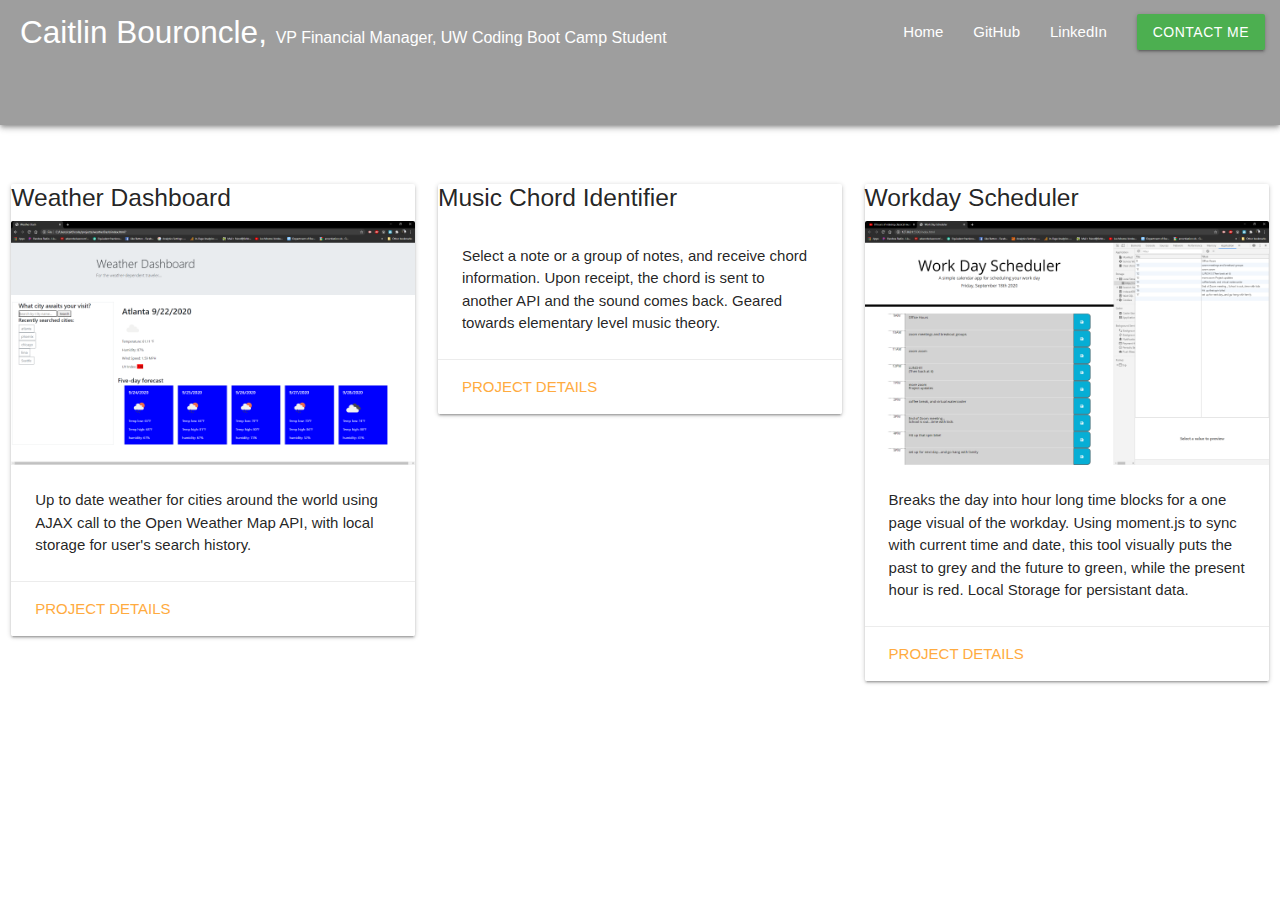
==== projects.html @ 9aa2ba77 "adding multiple files and mvp" ====
<!DOCTYPE html>
<html lang="en">
  <head>
    <meta charset="UTF-8" />
    <meta name="viewport" content="width=device-width, initial-scale=1.0" />
    <title>Document</title>
    <link
      rel="stylesheet"
      href="https://cdnjs.cloudflare.com/ajax/libs/materialize/1.0.0/css/materialize.min.css"
      integrity="sha512-UJfAaOlIRtdR+0P6C3KUoTDAxVTuy3lnSXLyLKlHYJlcSU8Juge/mjeaxDNMlw9LgeIotgz5FP8eUQPhX1q10A=="
      crossorigin="anonymous"
    />
    <link
      href="https://fonts.googleapis.com/icon?family=Material+Icons"
      rel="stylesheet"
    />
    <link rel="stylesheet" href="assets\projects.css" />
  </head>
  <body>
    <!-- NavBar -->
    <nav>
      <div class="nav-wrapper grey z-depth-2" style="min-height: 125px">
        <a href="#!" class="brand-logo"
          >Caitlin Bouroncle,
          <span class="sub-text">
            VP Financial Manager, UW Coding Boot Camp Student</span
          ></a
        >
        <a href="#" data-target="mobile-demo" class="sidenav-trigger"
          ><i class="material-icons">menu</i></a
        >
        <ul class="right hide-on-med-and-down">
          <li><a href="index.html">Home</a></li>
          <li>
            <a href="https://github.com/caitlinbou" target="_blank">GitHub</a>
          </li>
          <li>
            <a
              href="https://www.linkedin.com/in/caitlin-bouroncle-185b75182/"
              target="_blank"
              >LinkedIn</a
            >
          </li>
          <li>
            <a
              class="waves-effect waves-light green btn modal-trigger"
              href="#modal1"
              >Contact Me</a
            >
          </li>
        </ul>
      </div>
    </nav>
    <!-- sideNav -->
    <ul class="sidenav" id="mobile-demo">
      <li><a href="index.html">Home</a></li>
      <li>
        <a href="https://github.com/caitlinbou" target="_blank">GitHub</a>
      </li>
      <li>
        <a
          href="https://www.linkedin.com/in/caitlin-bouroncle-185b75182/"
          target="_blank"
          >LinkedIn</a
        >
      </li>
      <li>
        <a
          class="waves-effect waves-light green btn modal-trigger"
          href="#modal1"
          >Contact Me</a
        >
      </li>
    </ul>
    <!-- contact me modal -->
    <div id="modal1" class="modal">
      <div class="modal-content">
        <h4>Caitlin Bouroncle</h4>
        <p>
          Thanks for visiting. I hope you have enjoyed your stay. I look forward
          to hearing from you! You can find me at: <br />
          <br />
          <br />
          <strong>caitlin.bouroncle@gmail.com </strong><br />
          <br />
          <strong>206.999.2038</strong><br />
          <br />
          <br />
          <li><a href="#" target="_blank">Link to CV</a></li>
        </p>
      </div>
      <div class="modal-footer">
        <a href="#!" class="modal-close waves-effect waves-green btn-flat"
          >Click to close. See you next time!</a
        >
      </div>
    </div>

    <div class="row">
      <div class="col s4 m4">
        <div class="card">
          <h5>Weather Dashboard</h5>
          <div class="card-image">
            <img src="assets\screenshot3.png" />
          </div>
          <div class="card-content">
            <p>
              Up to date weather for cities around the world using AJAX call to
              the Open Weather Map API, with local storage for user's search
              history.
            </p>
          </div>
          <div class="card-action">
            <a href="https://github.com/caitlinbou/weatherDash" target="_blank"
              >Project Details</a
            >
          </div>
        </div>
      </div>

      <div class="col s4 m4">
        <div class="card">
          <h5>Music Chord Identifier</h5>
          <div class="card-image">
            <img src="" />
          </div>
          <div class="card-content">
            <p>
              Select a note or a group of notes, and receive chord information.
              Upon receipt, the chord is sent to another API and the sound comes
              back. Geared towards elementary level music theory.
            </p>
          </div>
          <div class="card-action">
            <a
              href="https://github.com/GnuArtemis/Music-Chord-Identifier"
              target="_blank"
              >Project Details</a
            >
          </div>
        </div>
      </div>

      <div class="col s12 m4">
        <div class="card">
          <h5>Workday Scheduler</h5>
          <div class="card-image">
            <img src="assets\WorkDayScheduler.png" />
            <!-- TODO: Take a new screenshot during the day to show the different colors -->
          </div>
          <div class="card-content">
            <p>
              Breaks the day into hour long time blocks for a one page visual of
              the workday. Using moment.js to sync with current time and
              date, this tool visually puts the past to grey and the future to
              green, while the present hour is red. Local Storage for persistant data.
            </p>
          </div>
          <div class="card-action">
            <a
              href="https://github.com/caitlinbou/workScheduler"
              target="_blank"
              >Project Details</a
            >
          </div>
        </div>
      </div>
    </div>

    <script src="https://ajax.googleapis.com/ajax/libs/jquery/3.5.1/jquery.min.js"></script>
    <script src="https://cdnjs.cloudflare.com/ajax/libs/materialize/1.0.0/js/materialize.min.js"></script>
    <script src="projects.js"></script>
  </body>
</html>
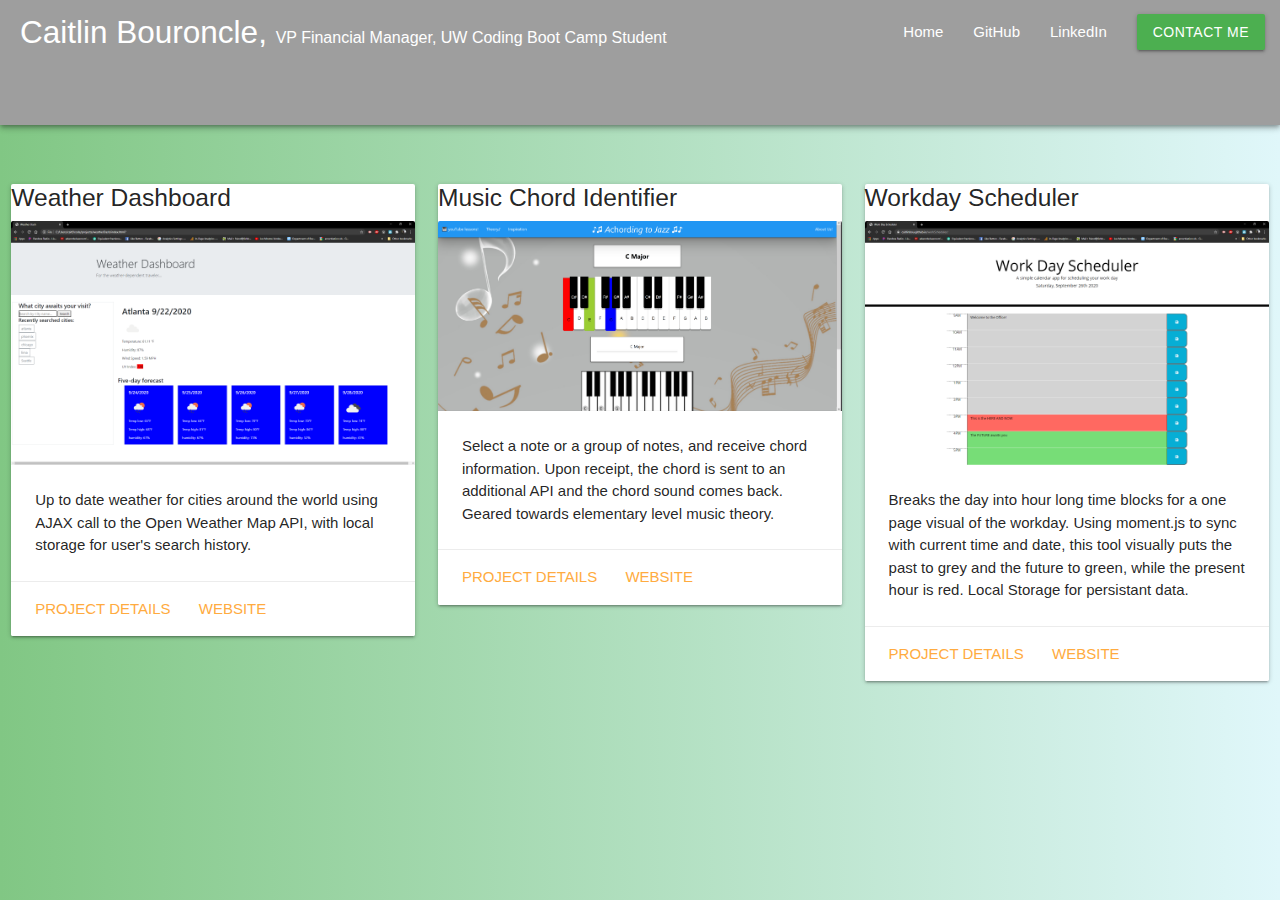
==== commit 4deed1d5: "updated portfolio" ====
--- a/projects.html
+++ b/projects.html
@@ -16,7 +16,7 @@
     />
     <link rel="stylesheet" href="assets\projects.css" />
   </head>
-  <body>
+  <body style="background: linear-gradient(90deg, #81c784, #e0f7fa)">
     <!-- NavBar -->
     <nav>
       <div class="nav-wrapper grey z-depth-2" style="min-height: 125px">
@@ -86,7 +86,7 @@
           <strong>206.999.2038</strong><br />
           <br />
           <br />
-          <li><a href="#" target="_blank">Link to CV</a></li>
+          <li><a href="https://docs.google.com/document/d/134XK_Mha_bkj6NP0H1YQWdiNZYrMlkm-942F857jQL0/edit?usp=sharing" target="_blank">Link to CV</a></li>
         </p>
       </div>
       <div class="modal-footer">
@@ -95,7 +95,7 @@
         >
       </div>
     </div>
-
+<!-- Project screenshots and link info -->
     <div class="row">
       <div class="col s4 m4">
         <div class="card">
@@ -114,6 +114,11 @@
             <a href="https://github.com/caitlinbou/weatherDash" target="_blank"
               >Project Details</a
             >
+            <a
+            href="https://caitlinbou.github.io/weatherDash/"
+            target="_blank"
+            >Website</a
+          >
           </div>
         </div>
       </div>
@@ -122,12 +127,12 @@
         <div class="card">
           <h5>Music Chord Identifier</h5>
           <div class="card-image">
-            <img src="" />
+            <img src="assets\ChordGen.png" />
           </div>
           <div class="card-content">
             <p>
               Select a note or a group of notes, and receive chord information.
-              Upon receipt, the chord is sent to another API and the sound comes
+              Upon receipt, the chord is sent to an additional API and the chord sound comes
               back. Geared towards elementary level music theory.
             </p>
           </div>
@@ -137,6 +142,11 @@
               target="_blank"
               >Project Details</a
             >
+            <a
+            href="https://gnuartemis.github.io/Music-Chord-Identifier/index.html"
+            target="_blank"
+            >Website</a
+          >
           </div>
         </div>
       </div>
@@ -145,8 +155,7 @@
         <div class="card">
           <h5>Workday Scheduler</h5>
           <div class="card-image">
-            <img src="assets\WorkDayScheduler.png" />
-            <!-- TODO: Take a new screenshot during the day to show the different colors -->
+            <img src="assets\schedule.png"/>
           </div>
           <div class="card-content">
             <p>
@@ -162,6 +171,11 @@
               target="_blank"
               >Project Details</a
             >
+            <a
+            href="https://caitlinbou.github.io/workScheduler/"
+            target="_blank"
+            >Website</a
+          >
           </div>
         </div>
       </div>
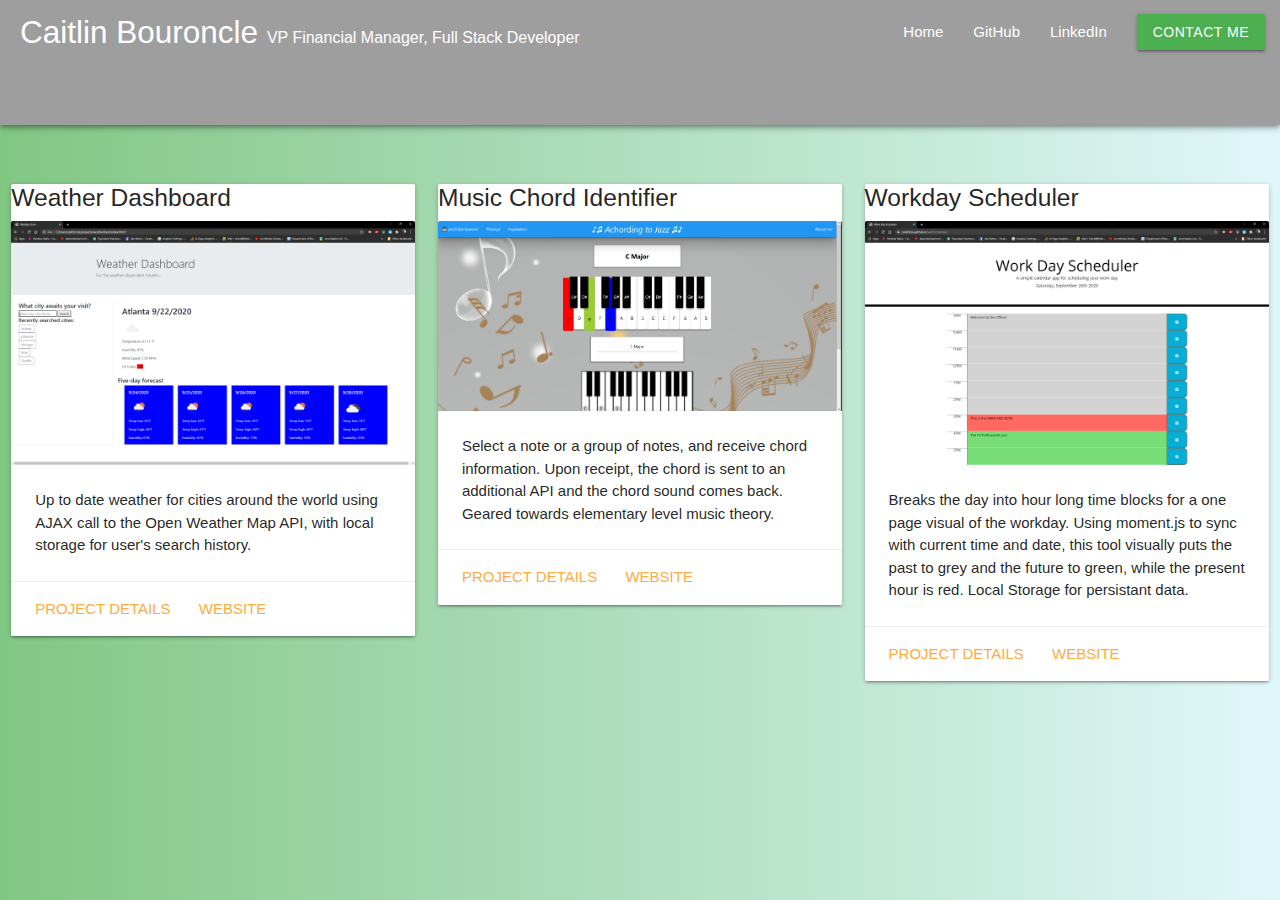
==== commit 3482401e: "update" ====
--- a/projects.html
+++ b/projects.html
@@ -21,9 +21,9 @@
     <nav>
       <div class="nav-wrapper grey z-depth-2" style="min-height: 125px">
         <a href="#!" class="brand-logo"
-          >Caitlin Bouroncle,
-          <span class="sub-text">
-            VP Financial Manager, UW Coding Boot Camp Student</span
+          >Caitlin Bouroncle
+          <span class="sub-text hide-on-med-and-down">
+          VP Financial Manager, Full Stack Developer</span
           ></a
         >
         <a href="#" data-target="mobile-demo" class="sidenav-trigger"
@@ -86,7 +86,7 @@
           <strong>206.999.2038</strong><br />
           <br />
           <br />
-          <li><a href="https://docs.google.com/document/d/134XK_Mha_bkj6NP0H1YQWdiNZYrMlkm-942F857jQL0/edit?usp=sharing" target="_blank">Link to CV</a></li>
+          <li><a href="https://docs.google.com/document/d/1NwyiOomCK3dYK1-Z-jnESCMvivI1UGZrTyAvXYXEelM/edit?usp=sharing" target="_blank">Link to Resume</a></li>
         </p>
       </div>
       <div class="modal-footer">
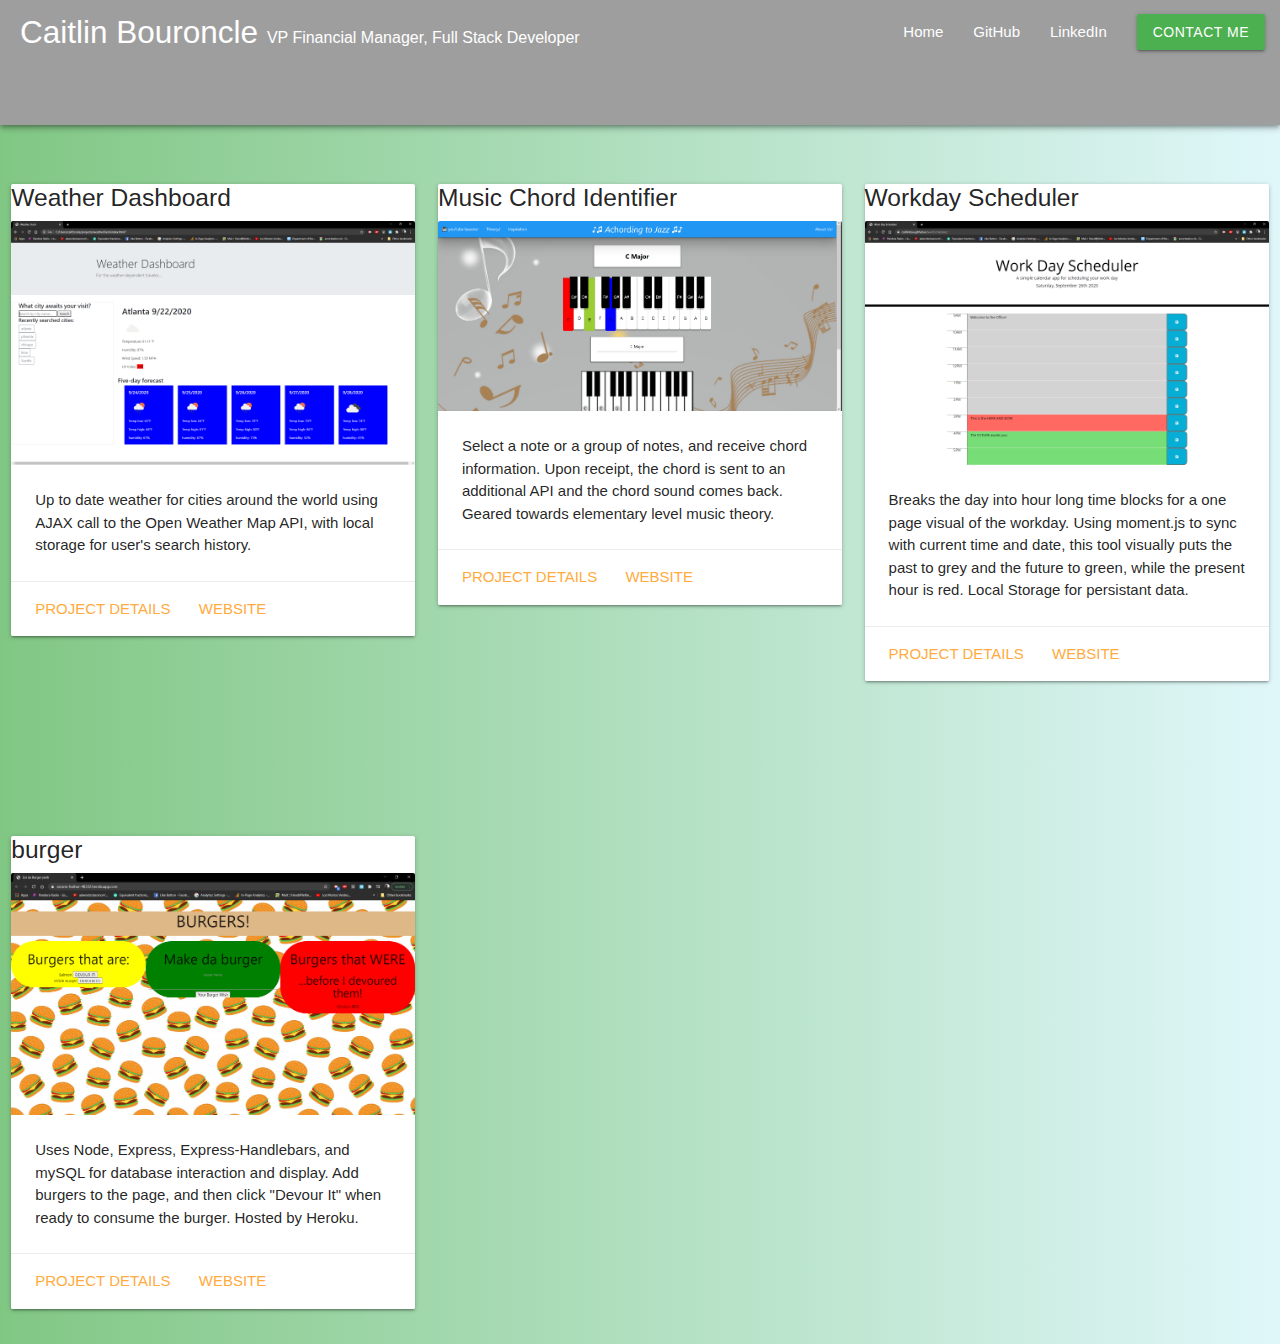
==== commit fecc0fc2: "add burger project" ====
--- a/projects.html
+++ b/projects.html
@@ -180,7 +180,36 @@
         </div>
       </div>
     </div>
-
+  <div class="row">
+    <div class="col s4 m4">
+      <div class="card">
+        <h5>burger</h5>
+        <div class="card-image">
+          <img src="assets\burgerApp.png"/>
+        </div>
+        <div class="card-content">
+          <p>
+            Uses Node, Express, Express-Handlebars, and mySQL for database interaction 
+            and display. Add burgers to the page, and then click "Devour It" when 
+            ready to consume the burger. Hosted by Heroku.
+          </p>
+        </div>
+        <div class="card-action">
+          <a
+            href="https://github.com/caitlinbou/burger"
+            target="_blank"
+            >Project Details</a
+          >
+          <a
+          href="https://arcane-harbor-48332.herokuapp.com/"
+          target="_blank"
+          >Website</a
+          >
+        </div>
+      </div>
+    </div>
+  </div>
+  </div>
     <script src="https://ajax.googleapis.com/ajax/libs/jquery/3.5.1/jquery.min.js"></script>
     <script src="https://cdnjs.cloudflare.com/ajax/libs/materialize/1.0.0/js/materialize.min.js"></script>
     <script src="projects.js"></script>
